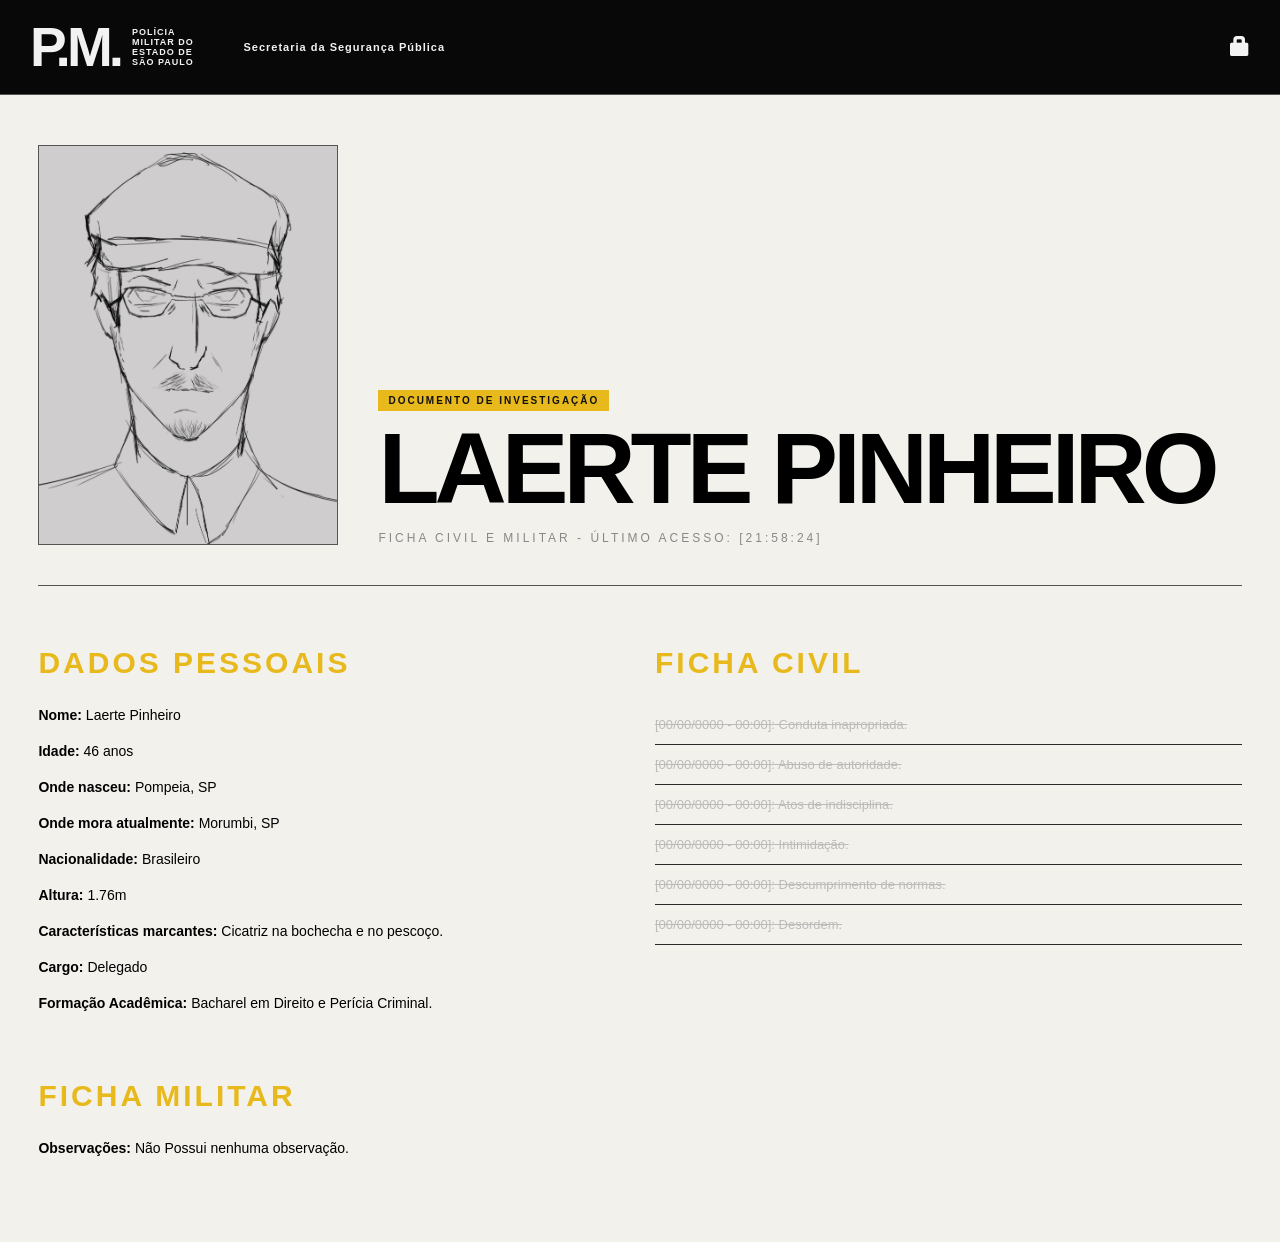
==== pages/laerte.html @ 82b05ff5 "Site Finalizado (Para Correção)" ====
<!DOCTYPE html>
<html lang="pt-BR">

<head>
    <meta charset="UTF-8">
    <meta name="viewport" content="width=device-width, initial-scale=1.0">

    <title>PM | Laerte Pinheiro</title>

    <link rel="stylesheet" href="../css/style.css">
</head>

<body>

    <header class="topbar">
        <a
            href="../index.html"
            class="brand"
        >
        
            <span class="brand-pm">
                P.M.
            </span>

            <span class="brand-name">
                POLÍCIA MILITAR DO<br>
                ESTADO DE SÃO PAULO

            </span>

            <span class="brand-owner">
                Secretaria da Segurança Pública
            </span>

        </a>
        

        <nav>
            <a href="login.html">
                <i class="icons lock-icon"></i>
            </a>
        </nav>

    </header>


    <main class="case-page">

        <section class="case-header">

            <div class="case-photo">
                <img
                    src="../assets/images/Laerte-Cabeca_3x2.jpg"
                    alt="Fotografia de Laerte Pinheiro"
                >
            </div>

            <div class="case-title">

                <span class="classified">
                    DOCUMENTO DE INVESTIGAÇÃO
                </span>

                <h1>LAERTE PINHEIRO</h1>

                <p id="current-time">
                    FICHA CIVIL E MILITAR 
                </p>

            </div>

        </section>


        <section class="case-content">

            <article class="profile">

                <h2>DADOS PESSOAIS</h2>

                <p>
                    <strong>Nome:</strong>
                    Laerte Pinheiro
                </p>

                <p>
                    <strong>Idade:</strong>
                    46 anos
                </p>

                <p>
                    <strong>Onde nasceu:</strong>
                    Pompeia, SP
                </p>

                <p>
                    <strong>Onde mora atualmente:</strong>
                    Morumbi, SP
                </p>

                <p>
                    <strong>Nacionalidade:</strong>
                    Brasileiro
                </p>

                <p>
                    <strong>Altura:</strong>
                    1.76m
                </p>

                <p>
                    <strong>Características marcantes:</strong>
                    Cicatriz na bochecha e no pescoço.
                </p>

                <p>
                    <strong>Cargo:</strong>
                    Delegado
                </p>

                <p>
                    <strong>Formação Acadêmica:</strong>
                    Bacharel em Direito e Perícia Criminal.
                </p>

            </article>


            <article class="civil-record">

                <h2>FICHA CIVIL</h2>

                <ul>

                    <li>
                        [00/00/0000 - 00:00]:
                        Conduta inapropriada.
                    </li>

                    <li>
                        [00/00/0000 - 00:00]:
                        Abuso de autoridade.
                    </li>

                    <li>
                        [00/00/0000 - 00:00]:
                        Atos de indisciplina.
                    </li>

                    <li>
                        [00/00/0000 - 00:00]:
                        Intimidação.
                    </li>

                    <li>
                        [00/00/0000 - 00:00]:
                        Descumprimento de normas.
                    </li>

                    <li>
                        [00/00/0000 - 00:00]:
                        Desordem.
                    </li>

                </ul>

            </article>


            <article class="military-record">

                <h2>FICHA MILITAR</h2>

                <p>
                    <strong>Observações:</strong>
                    Não Possui nenhuma observação.
                </p>

            </article>


            <!---<section class="system-access">

                <h2>ACESSO AO SISTEMA</h2>

                <p>
                    <strong>Acesso ao Sistema:</strong>
                    <span id="currentDate"></span>
                </p>

                <div class="access-fields">

                    <label>
                        ID
                        <input type="text">
                    </label>

                    <label>
                        SENHA
                        <input type="password">
                    </label>

                </div>

            </section> --->

        </section>

    </main>

    <script src="../js/script.js"></script>

</body>

</html>
```
---- css/style.css ----
/* =========================================
   SILENTIUM
   CSS PRINCIPAL
   ========================================= */

* {
    margin: 0;
    padding: 0;
    box-sizing: border-box;
}

@font-face {
  font-family: 'glyphicons-halflings';
  src: url('../assets/icons/glyphicons-halflings-regular.woff') format('woff');
  font-weight: normal;
  font-style: normal;
}

.icons {
    font-family: 'glyphicons-halflings';
    font-style: normal;
    font-weight: normal;
    display: inline-block;
    line-height: 1;
    -webkit-font-smoothing: antialiased;
    -moz-osx-font-smoothing: grayscale;
}

:root {
    --background: #f3f1eb;
    --dark: #151515;
    --gray: #555555;
    --light-gray: #cfcfcf;
    --white: #f2f2f2;

    --yellow: #e7b91c;
    --red: #8b1515;

    --border: #333;
}

html {
    scroll-behavior: smooth;
}

body {
    background: var(--background);
    color: var(--white);
    font-family:
        Arial,
        Helvetica,
        sans-serif;

    min-height: 100vh;
}


/* =========================================
   LINKS
   ========================================= */

a {
    color: inherit;
    text-decoration: none;
}


/* =========================================
   LOGIN
   ========================================= */

.login-page {
    min-height: 100vh;

    display: flex;
    justify-content: center;
    align-items: center;
    background-color: rgba(0, 0, 0, 0.85);

    /*
    background:
        linear-gradient(
            rgba(0, 0, 0, 0.85),
            rgba(0, 0, 0, 0.95)
        );*/
}

.login-container {
    width: min(90%, 420px);
}

.login-box {
    border: 1px solid var(--gray);

    padding: 45px;

    background: var(--dark);

    /*
    box-shadow:
        0 0 0 5px #111,
        0 0 40px rgba(0, 0, 0, 0.8);*/
}

.pm-logo {
    font-size: 60px;
    font-weight: 900;

    letter-spacing: -5px;

    margin-bottom: 30px;
}

.login-box h1 {
    font-size: 20px;
    letter-spacing: 3px;

    margin-bottom: 35px;
}

.input-group {
    margin-bottom: 25px;
}

.input-group label {
    display: block;

    font-size: 12px;
    letter-spacing: 2px;

    margin-bottom: 8px;
}

.input-group input {
    width: 100%;

    padding: 13px;

    background: #090909;

    border: 1px solid var(--gray);

    color: white;

    outline: none;
}

.input-group input:focus {
    border-color: var(--yellow);
}

.login-box button {
    width: 100%;

    padding: 14px;

    background: var(--yellow);

    color: #111;

    border: none;

    font-weight: bold;

    letter-spacing: 2px;

    cursor: pointer;
}

.login-box button:hover {
    filter: brightness(0.85);
}

.login-error {
    display: none;

    margin-top: 20px;

    color: #d63a3a;

    font-size: 12px;
}


/* =========================================
   HEADER
   ========================================= */

.topbar {
    background: #080808;
    color: #f2f2f2;
    border-bottom: 1px solid var(--gray);
    min-height: 90px;
    padding: 15px 30px;
    display: flex;
    align-items: center;
    justify-content: space-between;
    gap: 40px;
}

.brand {
    display: flex;
    align-items: center;
    justify-content: center;
    gap: 12px;

    min-width: 180px;

    font-size: 11px;
    font-weight: bold;

    letter-spacing: 1px;
}

.brand-pm {
    font-size: 55px;
    font-weight: 900;

    letter-spacing: -4px;
}

.brand-name {
    font-size: 9px;
    font-weight: 900;

    letter-spacing: 1px;
}

.brand-owner {
    text-align: center;
    justify-self: center;
    width: 100%;
    font-size: 11px;
    font-weight: bold;
    letter-spacing: 1px;
}

.topbar nav {
    display: flex;

    flex-wrap: wrap;

    gap: 15px;
}

.topbar nav a {
    color: #f2f2f2;
    font-size: 15px;

    transition: color 0.2s;
}

.topbar nav a:hover {
    color: var(--yellow);
}

.lock-icon::before {
  content: "\e033";
  font-size: 20px;
}

/* =========================================
   CASE PAGE
   ========================================= */

.case-page {
    width: min(1400px, 94%);

    margin: 0 auto;

    padding: 50px 0;
}

.case-header {
    display: grid;

    grid-template-columns:
        300px 1fr;

    gap: 40px;

    border-bottom: 1px solid var(--gray);

    padding-bottom: 40px;

    margin-bottom: 40px;
}

.case-photo {
    aspect-ratio: 3 / 4;

    background: #222;

    border: 1px solid var(--gray);

    overflow: hidden;
}

.case-photo img {
    width: 100%;
    height: 100%;

    object-fit: cover;

    display: block;
}

.case-title {
    align-self: end;
    color: #000;
}

.classified {
    display: inline-block;

    background: var(--yellow);

    color: #111;

    padding: 5px 10px;

    font-size: 10px;

    font-weight: bold;

    letter-spacing: 2px;

    margin-bottom: 15px;
}

.case-title h1 {
    font-size: clamp(45px, 8vw, 100px);

    line-height: 0.85;

    letter-spacing: -5px;
}

.case-title p {
    margin-top: 20px;

    color: #888;

    letter-spacing: 3px;

    font-size: 12px;
}


/* =========================================
   CONTENT
   ========================================= */

.case-content {
    display: grid;

    grid-template-columns:
        repeat(12, 1fr);

    gap: 30px;
}

.case-content article {
    border-top: none;
    padding-top: 20px;
}

.case-content p strong {
    color: #000;
}

.case-content p {
    color: #000;
}

.case-content h2 {
    font-size: 11px;

    letter-spacing: 3px;

    color: var(--yellow);

    margin-bottom: 25px;
}

.profile {
    grid-column: span 6;
}

.investigation {
    grid-column: span 6;
}

.case-text {
    grid-column: span 8;

    line-height: 1.7;

    color: #bbb;
}

.case-text p {
    margin-bottom: 25px;
}

.case-text h2 {
    font-size: 30px;
}
.investigators {
    grid-column: span 4;
}

.investigators p {
    border-bottom: none;
    padding: 10px 0;
    font-size: 13px;
}

.investigators h2 {
    font-size: 25px;
}

.profile p,
.investigation p,
.military-record p {
    margin-bottom: 15px;

    line-height: 1.5;

    font-size: 14px;
}

.investigation h2 {
    font-size: 30px;
}

.profile h2 {
    font-size: 30px;
}

strong {
    color: white;
}

.classified-value {
    color: var(--yellow);

    font-weight: bold;
}


/* =========================================
   REPEATED MESSAGE
   ========================================= */

.repeated-message {
    grid-column: 1 / -1;

    display: flex;

    flex-wrap: wrap;

    gap: 00px;

    margin-top: 0px;

    padding: 0px 0;

    border-top: none;
    border-bottom: none;

    color: var(--background);

    font-size: clamp(14px, 2vw, 24px);

    font-weight: bold;

    line-height: 1.1;
}


/* =========================================
   LAERTE
   ========================================= */

.civil-record {
    grid-column: span 6;
}

.civil-record ul {
    list-style: none;
}

.civil-record li {
    padding: 12px 0;

    border-bottom: 1px solid #292929;

    font-size: 13px;

    text-decoration: line-through;

    color: #bbb;
}

.civil-record h2 {
    font-size: 30px;
}

.military-record {
    grid-column: span 6;
}

.military-record h2 {
    font-size: 30px;
}

.system-access {
    grid-column: 1 / -1;

    margin-top: 40px;

    border: 1px solid var(--gray);

    padding: 30px;
}

.access-fields {
    display: flex;

    gap: 20px;

    margin-top: 25px;
}

.access-fields label {
    display: flex;

    flex-direction: column;

    gap: 8px;

    font-size: 10px;

    letter-spacing: 2px;
}

.access-fields input {
    background: #080808;

    border: 1px solid var(--gray);

    color: white;

    padding: 10px;
}


/* =========================================
   404
   ========================================= */

.error-page {
    display: flex;

    align-items: center;
    justify-content: center;

    text-align: center;
}

.error-page main {
    width: min(600px, 90%);
}

.error-code {
    font-size: clamp(100px, 25vw, 250px);

    font-weight: 900;

    line-height: 0.8;

    color: var(--yellow);
}

.error-page h1 {
    margin-top: 30px;

    font-size: 20px;

    letter-spacing: 4px;
}

.error-page p {
    margin: 20px 0;

    color: #888;
}

.error-page button {
    border: 1px solid var(--yellow);

    background: transparent;

    color: var(--yellow);

    padding: 12px 25px;

    cursor: pointer;
}


/* =========================================
   RESPONSIVO
   ========================================= */

@media (max-width: 900px) {

    .topbar {
        align-items: flex-start;

        flex-direction: column;
    }

    .case-header {
        grid-template-columns: 1fr;
    }

    .case-photo {
        width: 250px;
    }

    .profile,
    .investigation,
    .case-text,
    .investigators,
    .civil-record,
    .military-record {
        grid-column: 1 / -1;
    }

}

@media (max-width: 600px) {

    .case-page {
        padding: 25px 0;
    }

    .case-title h1 {
        font-size: 48px;
    }

    .login-box {
        padding: 30px;
    }

    .access-fields {
        flex-direction: column;
    }

}

/* =========================================
   CASOS EM DESTAQUE
   ========================================= */

.cases-section {
    width: min(1280px, 94%);
    margin: 0 auto;
    padding: 70px 0;
}

.cases-grid {
    display: grid;
    grid-template-columns: repeat(6, minmax(0, 1fr));
    gap: 18px;
    align-items: center;
}


/* =========================================
   CARD
   ========================================= */

.case-card {
    min-width: 0;
    border: 1px solid #333;
    background: #504e4e;
    transition: transform 0.2s ease, border-color 0.2s ease;
}

.case-card:nth-child(-n + 2) {
    grid-column: span 3;
}

.case-card:nth-child(n + 3) {
    grid-column: span 2;
}

.case-card:hover {
    transform: translateY(-5px);
    border-color: var(--yellow);
}

.case-link {
    display: block;
    height: 100%;
}

.case-image {
    width: 100%;
    aspect-ratio: 4 / 3;
    overflow: hidden;
    background: #202020;
}

.case-card:nth-child(-n + 2) .case-image {
    aspect-ratio: 3 / 2;
}

.placeholder-number {
    font-size: 0px;
}

.placeholder-text {
    font-size: 0px;
}

.image-placeholder {
    width: 100%;
    height: 100%;
    display: flex;
    flex-direction: column;
    align-items: center;
    justify-content: center;
    position: relative;
    background:
        repeating-linear-gradient(
            45deg,
            #181818,
            #181818 10px,
            #202020 10px,
            #202020 20px
        );
    border: 1px solid #333;
}

.case-info {
    padding: 18px;
}

.case-label {
    display: block;

    color: var(--yellow);

    font-size: 9px;

    letter-spacing: 2px;

    margin-bottom: 10px;
}

.case-info h3 {
    font-size: 15px;

    line-height: 1.1;

    margin-bottom: 10px;
}

.case-info p {
    color: #777;

    font-size: 10px;

    line-height: 1.4;
}


/* =========================================
   RESPONSIVO
   ========================================= */

@media (max-width: 1100px) {

    .cases-grid {
        grid-template-columns:
            repeat(3, 1fr);
    }

}


@media (max-width: 700px) {

    .cases-grid {
        grid-template-columns:
            repeat(2, 1fr);
    }

}


@media (max-width: 450px) {

    .cases-grid {
        grid-template-columns:
            1fr;
    }

}

/* =========================================
   FOOTER
   ========================================= */

.site-footer {
    background: var(--yellow);
    color: #111;
    padding: 18px 30px;
    border-top: 1px solid #cfa316;
}

.footer-nav {
    display: flex;
    justify-content: center;
    align-items: center;
    flex-wrap: wrap;
    gap: 12px;

    font-size: 11px;
    font-weight: 700;
    letter-spacing: 1.5px;
}

.footer-nav a {
    color: #111;
    transition: opacity 0.2s ease;
}

.footer-nav a:hover {
    opacity: 0.7;
}

.footer-nav span {
    color: #111;
    opacity: 0.7;
}

.section-heading {
    margin-left: 10%;
    margin-bottom: 20px;
}

.section-heading h1 {
    display: inline-block;
    color: var(--dark);
}

.investigators p a {
    font-weight: inherit ;
    transition: opacity 0.2s ease;
}

.investigators p a:hover {
    opacity: 0.8;
    text-decoration: underline;
}
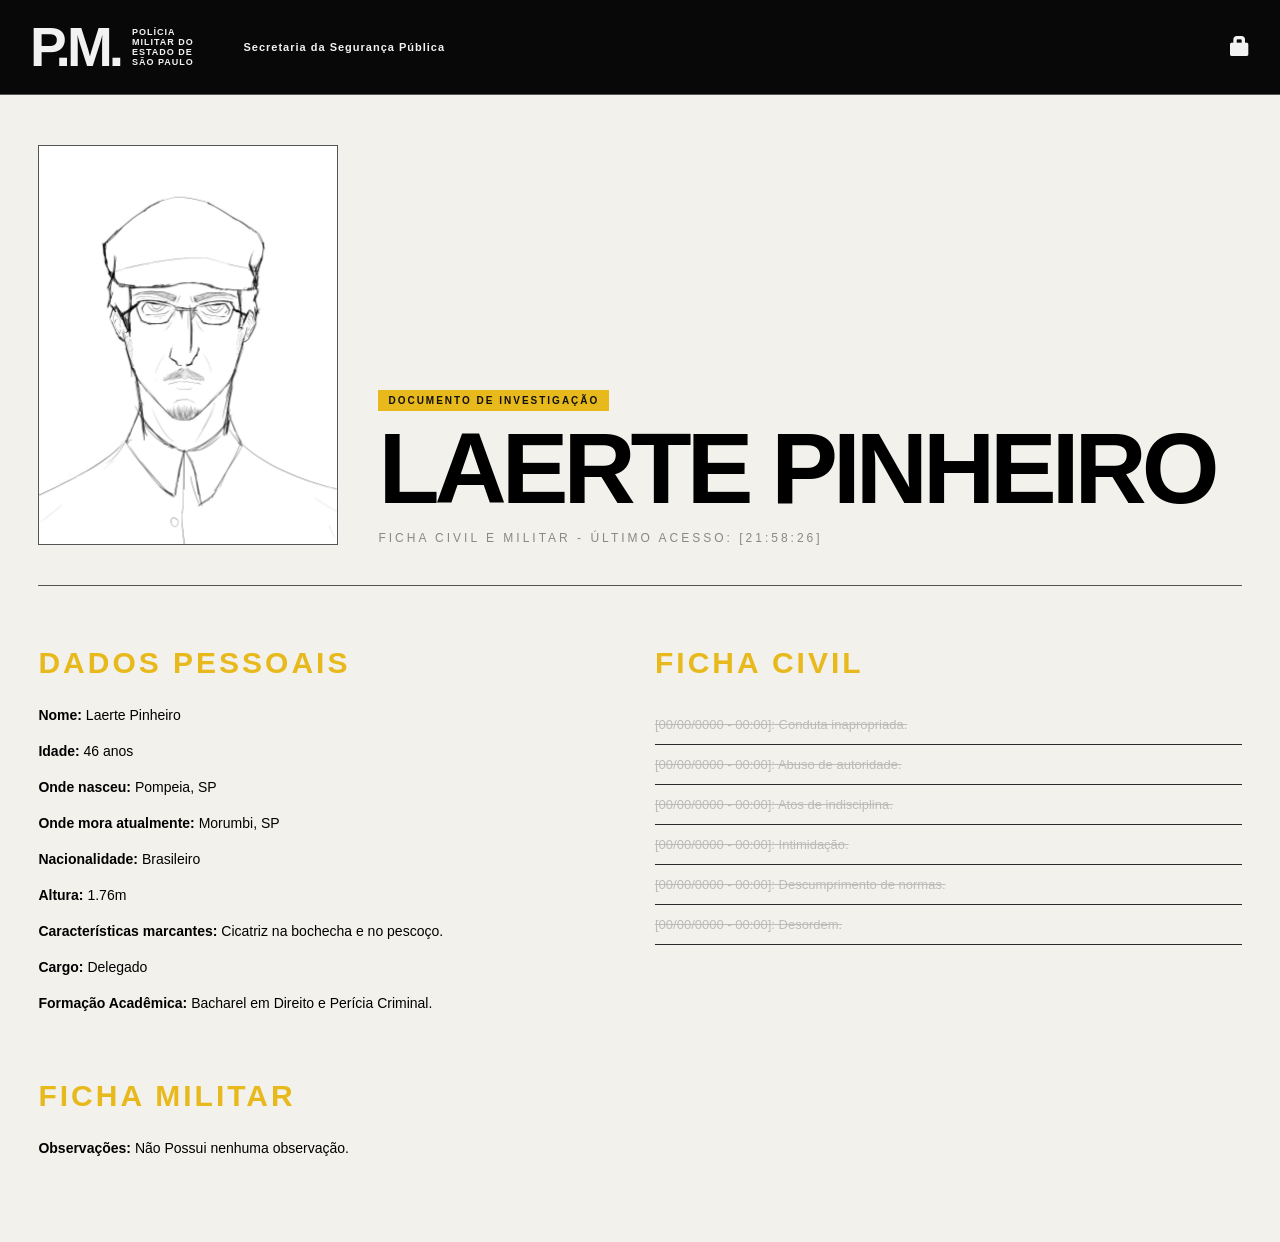
==== commit 2d74dab3: "Update image source for Laerte photo" ====
--- a/pages/laerte.html
+++ b/pages/laerte.html
@@ -51,7 +51,7 @@
 
             <div class="case-photo">
                 <img
-                    src="../assets/images/Laerte-Cabeca_3x2.jpg"
+                    src="../assets/images/Laerte-Cabeca_3x4.jpg"
                     alt="Fotografia de Laerte Pinheiro"
                 >
             </div>
--- a/css/style.css
+++ b/css/style.css
@@ -173,12 +173,14 @@
 
 .login-error {
     display: none;
-
-    margin-top: 20px;
-
-    color: #d63a3a;
-
-    font-size: 12px;
+    
+    color: #ff3333; 
+    
+    margin-top: 15px;
+
+    font-size: 0.9rem;
+    
+    text-align: center;
 }
 
 
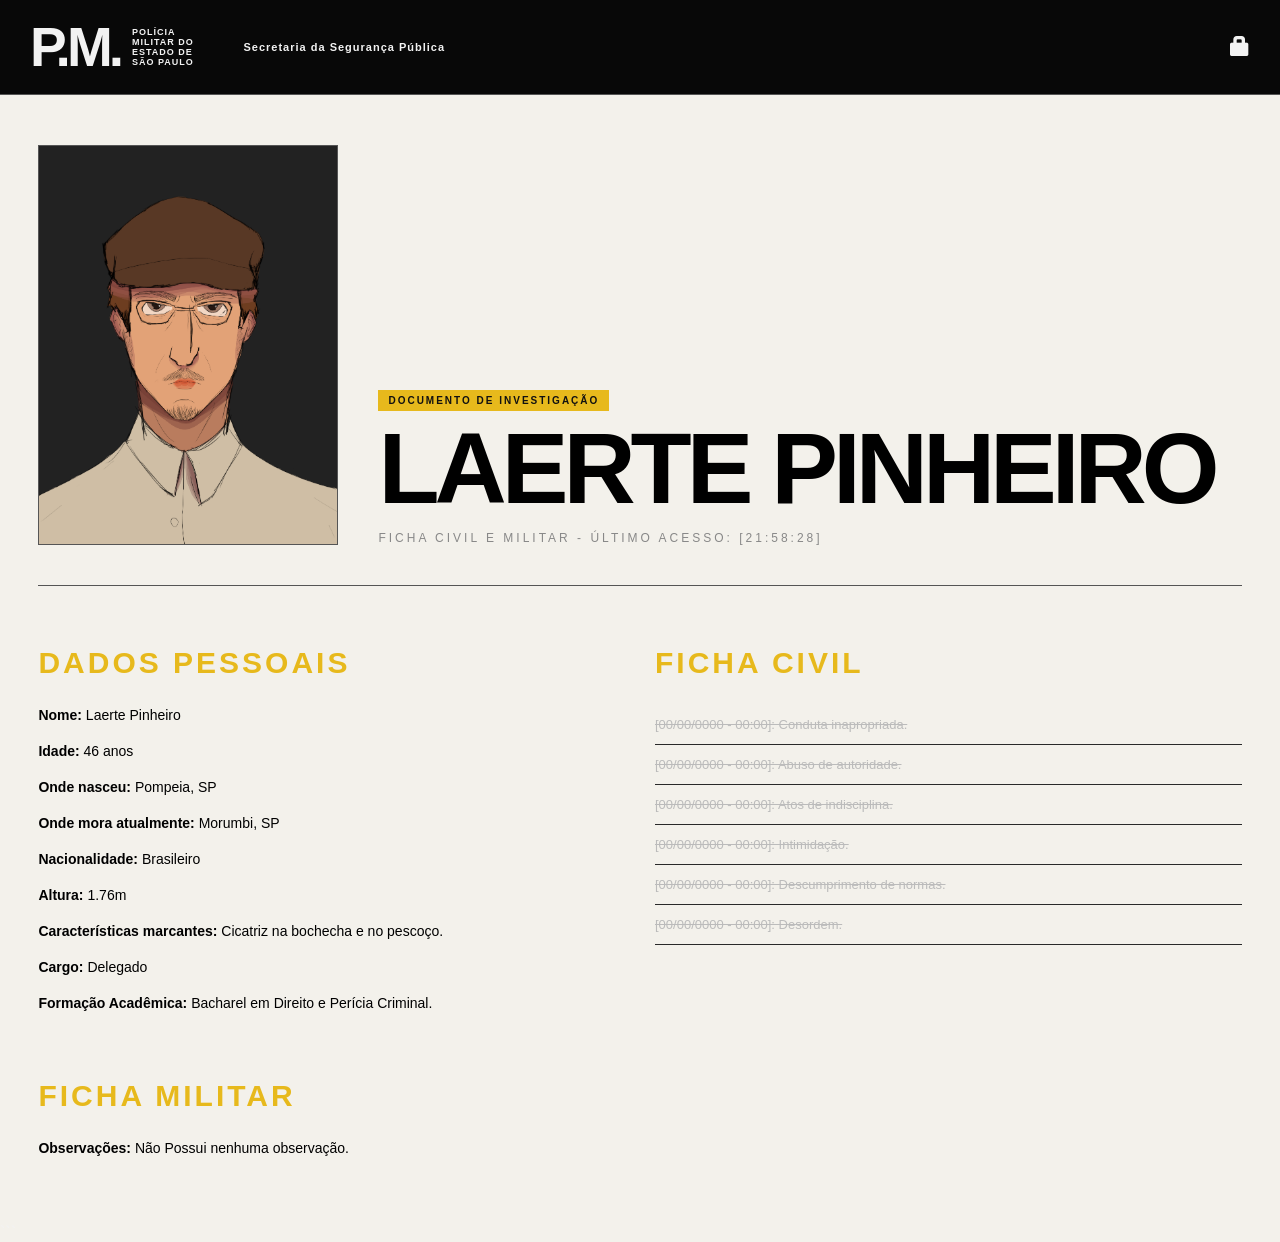
==== commit 885da61d: "Rename Laerte and Mia portraits Rename both portrait images with a `-Colorido` suffix and update the" ====
--- a/pages/laerte.html
+++ b/pages/laerte.html
@@ -51,7 +51,7 @@
 
             <div class="case-photo">
                 <img
-                    src="../assets/images/Laerte-Cabeca_3x4.jpg"
+                    src="../assets/images/Laerte-Cabeca_3x4-Colorido.jpg"
                     alt="Fotografia de Laerte Pinheiro"
                 >
             </div>
